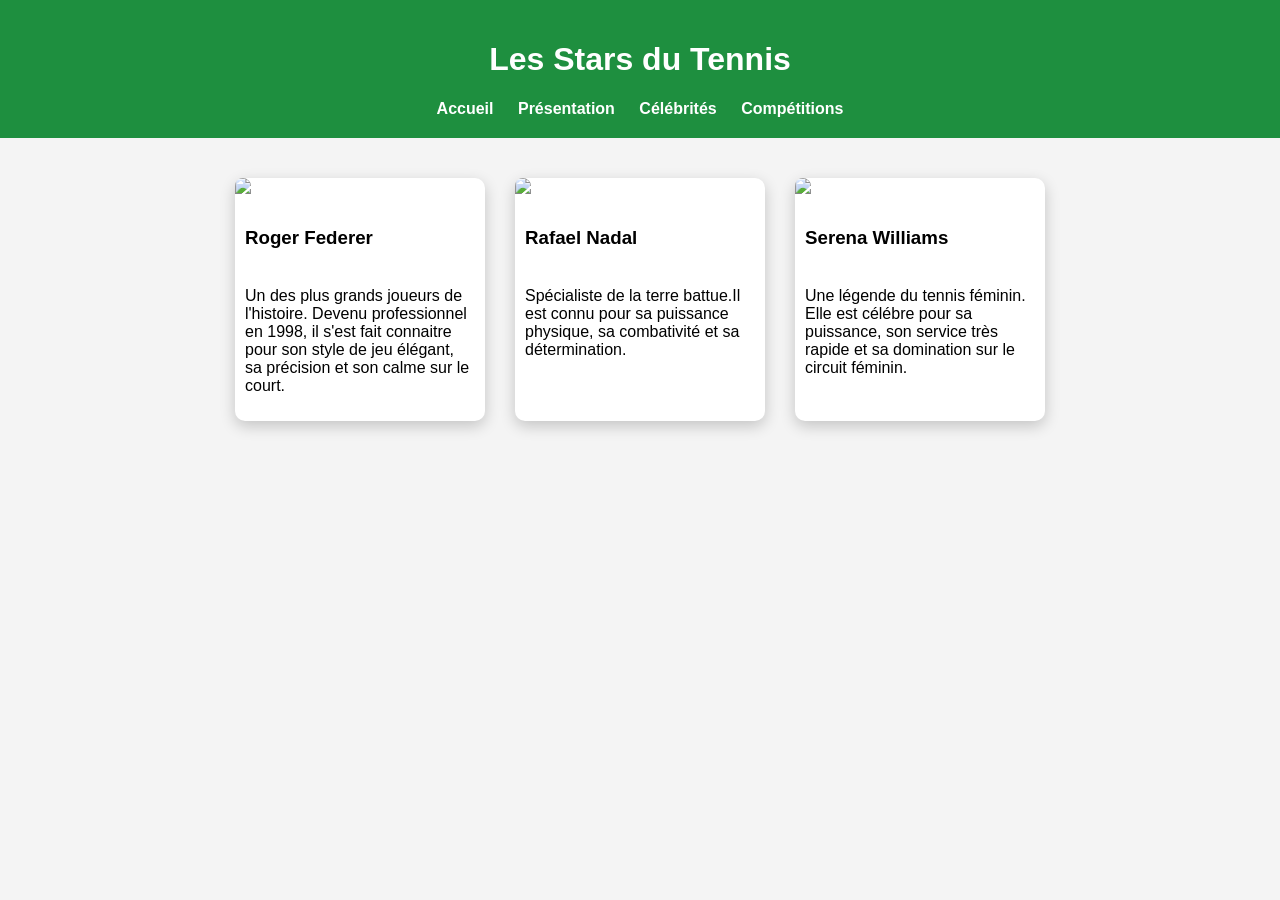
==== celebrites.html @ 44e8a9e9 "Add files via upload" ====
<!DOCTYPE html>
<html lang="fr">
<head>
<meta charset="UTF-8">
<title>Célébrités du Tennis</title>
<link rel="stylesheet" href="style.css">
</head>

<body>

<header>
<h1>Les Stars du Tennis</h1>

<nav>
<a href="index.html">Accueil</a>
<a href="presentation.html">Présentation</a>
<a href="celebrites.html">Célébrités</a>
<a href="competitions.html">Compétitions</a>
</nav>
</header>

<section class="cards">

<div class="card">
<img src="/home/alimatou/Bureau/projet/pro8/Sans titre.jpeg">
<h3>Roger Federer</h3>
<p>Un des plus grands joueurs de l'histoire. Devenu professionnel en 1998, il s'est fait connaitre pour son style de jeu élégant, sa précision et son calme sur le court.</p>
</div>

<div class="card">
<img src="/home/alimatou/Bureau/projet/pro8/rafa.jpeg">
<h3>Rafael Nadal</h3>
<p>Spécialiste de la terre battue.Il est connu pour sa puissance physique, sa combativité et sa détermination.</p>
</div>

<div class="card">
<img src="/home/alimatou/Bureau/projet/pro8/serene.jpeg">
<h3>Serena Williams</h3>
<p>Une légende du tennis féminin. Elle est célébre pour sa puissance, son service très rapide et sa domination sur le circuit féminin.</p>
</div>

</section>

</body>
</html>
---- style.css ----
body{
  font-family: Arial;
  margin:0;
  background:#f4f4f4;
  }
  
  header{
  background:#1e8f3f;
  color:white;
  padding:20px;
  text-align:center;
  }
  
  nav a{
  color:white;
  margin:10px;
  text-decoration:none;
  font-weight:bold;
  }
  
  nav a:hover{
  text-decoration:underline;
  }
  
  .hero{
  height:450px;
  background:url("/home/alimatou/Bureau/projet/pro8/balle.jpeg") center/cover;
  display:flex;
  flex-direction:column;
  justify-content:center;
  align-items:center;
  color:white;
  animation:fade 2s;
  }
  
  .cards{
  display:flex;
  justify-content:center;
  gap:30px;
  padding:40px;
  flex-wrap:wrap;
  }
  
  .card{
  background:white;
  width:250px;
  border-radius:10px;
  box-shadow:0 5px 15px rgba(0,0,0,0.2);
  transition:transform 0.3s;
  }
  
  .card:hover{
  transform:scale(1.05);
  }
  
  .card img{
  width:100%;
  border-radius:10px 10px 0 0;
  }
  
  .card h3{
  padding:10px;
  }
  
  .card p{
  padding:10px;
  }
  
  .content{
  padding:40px;
  text-align:center;
  }
  
  .content img{
  width:50%;
  border-radius:10px;
  margin-bottom:20px;
  }
  
  footer{
  text-align:center;
  padding:20px;
  background:#222;
  color:white;
  }
  
  @keyframes fade{
  from{opacity:0}
  to{opacity:1}
  }
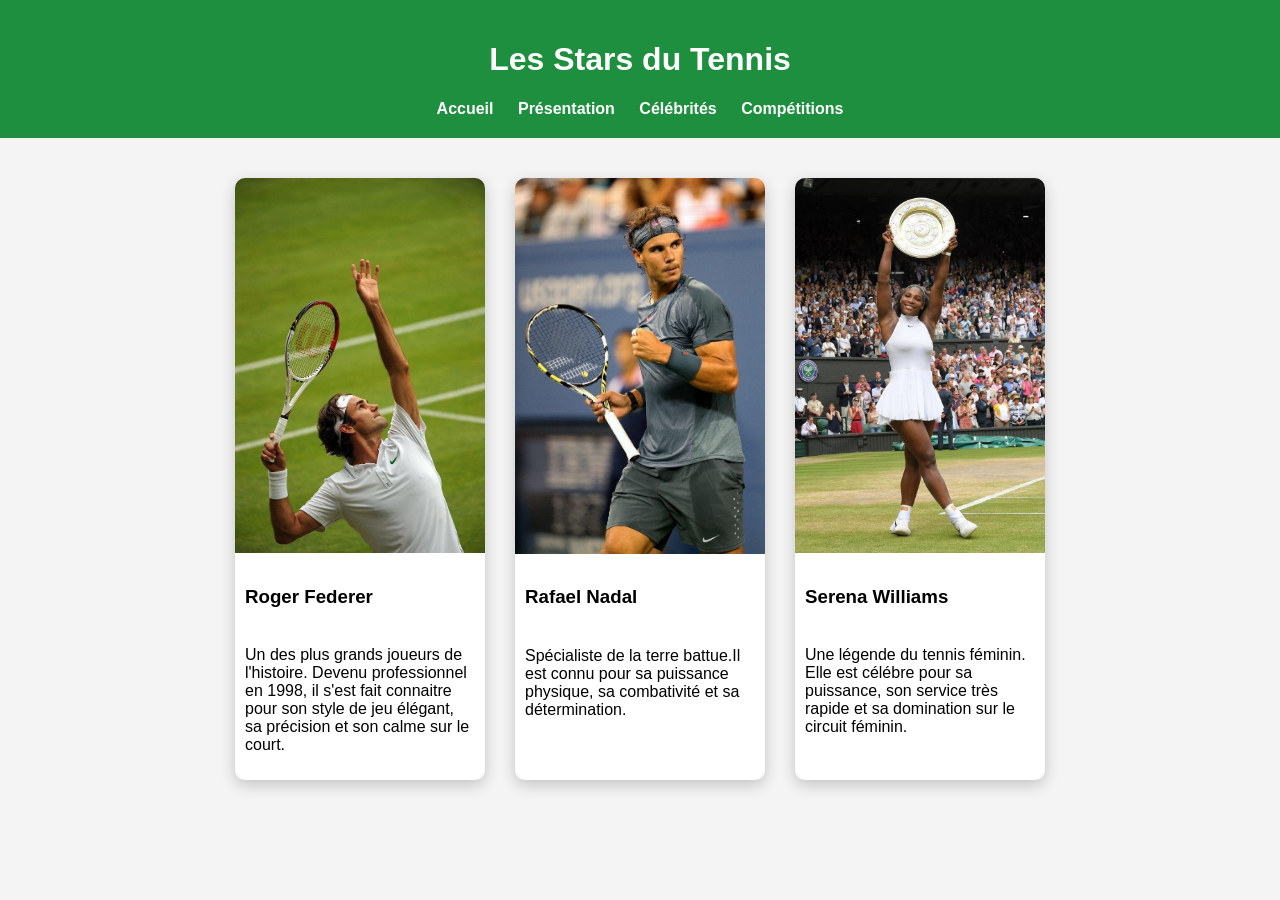
==== commit a17de209: "Change image source paths to relative links Updated image source paths to relative paths for better " ====
--- a/celebrites.html
+++ b/celebrites.html
@@ -22,19 +22,19 @@
 <section class="cards">
 
 <div class="card">
-<img src="/home/alimatou/Bureau/projet/pro8/Sans titre.jpeg">
+<img src="Sans titre.jpeg">
 <h3>Roger Federer</h3>
 <p>Un des plus grands joueurs de l'histoire. Devenu professionnel en 1998, il s'est fait connaitre pour son style de jeu élégant, sa précision et son calme sur le court.</p>
 </div>
 
 <div class="card">
-<img src="/home/alimatou/Bureau/projet/pro8/rafa.jpeg">
+<img src="rafa.jpeg">
 <h3>Rafael Nadal</h3>
 <p>Spécialiste de la terre battue.Il est connu pour sa puissance physique, sa combativité et sa détermination.</p>
 </div>
 
 <div class="card">
-<img src="/home/alimatou/Bureau/projet/pro8/serene.jpeg">
+<img src="serene.jpeg">
 <h3>Serena Williams</h3>
 <p>Une légende du tennis féminin. Elle est célébre pour sa puissance, son service très rapide et sa domination sur le circuit féminin.</p>
 </div>
@@ -42,4 +42,4 @@
 </section>
 
 </body>
-</html>+</html>
